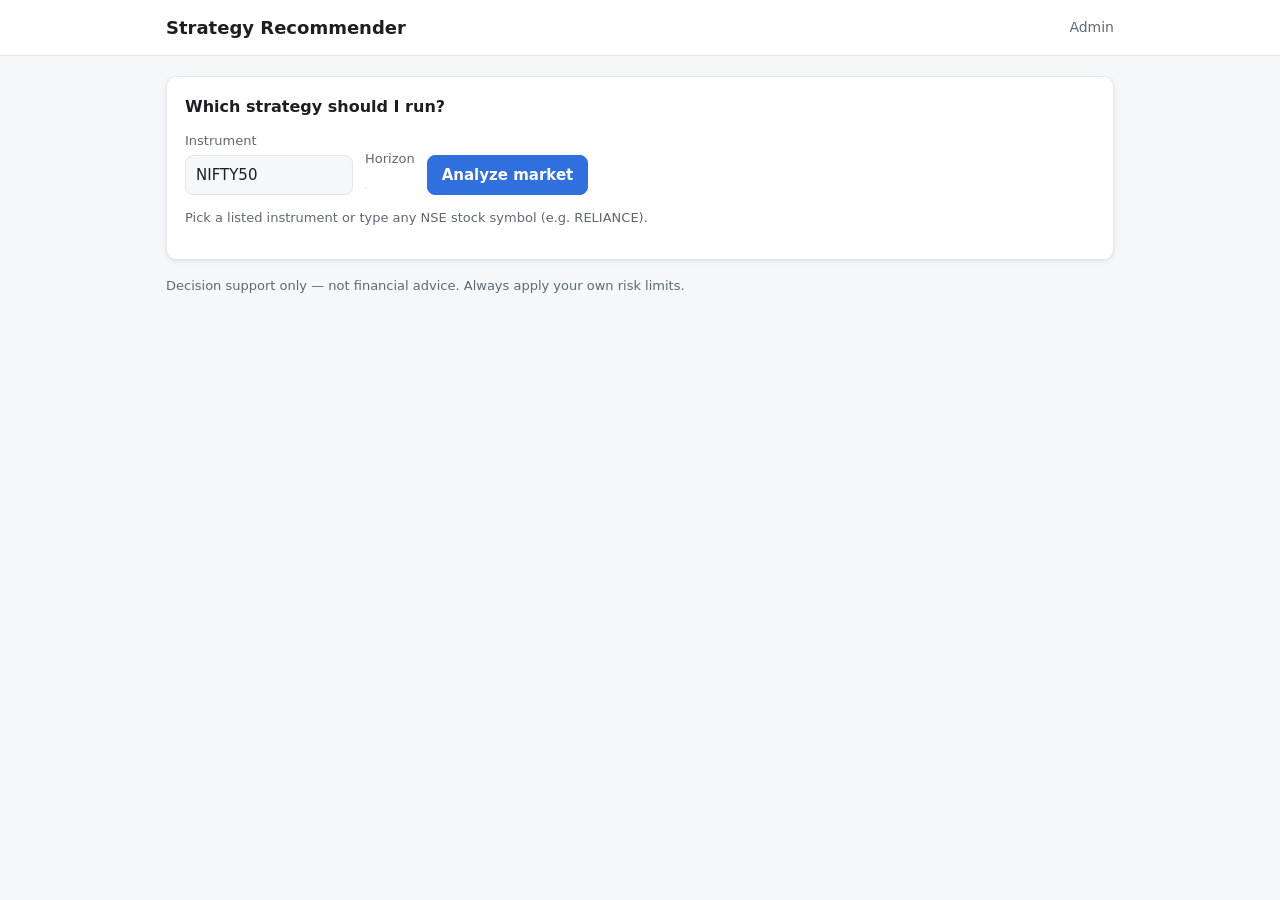
==== static/index.html @ 7da141da "Add market-regime strategy recommender powered by Claude - Candle providers: Groww, Twelve Data, yfi" ====
<!doctype html>
<html lang="en">
<head>
  <meta charset="utf-8">
  <meta name="viewport" content="width=device-width, initial-scale=1">
  <title>Strategy Recommender</title>
  <link rel="stylesheet" href="/static/style.css">
</head>
<body>
<header><div class="wrap"><h1>Strategy Recommender</h1><a href="/admin">Admin</a></div></header>
<main class="wrap">
  <section class="card">
    <h2>Which strategy should I run?</h2>
    <div class="row">
      <div>
        <label for="instrument">Instrument</label>
        <input id="instrument" list="instrument-list" value="NIFTY50" size="14" autocomplete="off">
        <datalist id="instrument-list"></datalist>
      </div>
      <div>
        <label>Horizon</label>
        <div class="seg" id="horizons"></div>
      </div>
      <button class="primary" id="go">Analyze market</button>
    </div>
    <p class="muted small">Pick a listed instrument or type any NSE stock symbol (e.g. RELIANCE).</p>
  </section>

  <div id="error" class="error hidden"></div>
  <div id="result" class="hidden">
    <div id="notice" class="notice hidden" style="margin-bottom:16px"></div>
    <section class="card top" id="top"></section>
    <section class="card">
      <h2>Market regime</h2>
      <div class="grid" id="regime"></div>
      <p id="summary" style="margin:12px 0 0"></p>
    </section>
    <section class="card">
      <h2>All strategies, ranked</h2>
      <div id="rankings"></div>
    </section>
    <section class="card">
      <h2>Re-check if…</h2>
      <ul id="reassess"></ul>
      <details><summary>Raw market numbers</summary><pre id="raw"></pre></details>
      <p class="muted small" id="meta"></p>
    </section>
  </div>
  <p class="muted small">Decision support only — not financial advice. Always apply your own risk limits.</p>
</main>
<script src="/static/app.js"></script>
</body>
</html>
---- static/style.css ----
:root {
  --bg: #f6f7f9; --surface: #ffffff; --border: #e3e6ea; --text: #1b1f24; --muted: #5f6873;
  --accent: #2f6fde; --accent-soft: #e7effd;
  --good: #1f8a4c; --good-soft: #e3f4ea; --warn: #b26a00; --warn-soft: #fbf0dc;
  --bad: #c43d3d; --bad-soft: #fbe6e6;
  --radius: 10px; --shadow: 0 1px 2px rgba(0,0,0,.05), 0 2px 8px rgba(0,0,0,.04);
}
@media (prefers-color-scheme: dark) {
  :root {
    --bg: #111418; --surface: #1a1e24; --border: #2b313a; --text: #e7eaee; --muted: #9aa3ae;
    --accent: #6b9cff; --accent-soft: #1d2a44;
    --good: #4cc57f; --good-soft: #15301f; --warn: #f0ad4e; --warn-soft: #33270f;
    --bad: #ff7676; --bad-soft: #3a1b1b; --shadow: none;
  }
}
* { box-sizing: border-box; }
body { margin: 0; background: var(--bg); color: var(--text);
  font: 15px/1.5 system-ui, -apple-system, "Segoe UI", Roboto, sans-serif; }
header { background: var(--surface); border-bottom: 1px solid var(--border); }
header .wrap { display: flex; align-items: center; justify-content: space-between; gap: 12px; padding: 14px 16px; }
header h1 { font-size: 18px; margin: 0; }
header a { color: var(--muted); text-decoration: none; font-size: 14px; }
.wrap { max-width: 980px; margin: 0 auto; padding: 20px 16px; }
.card { background: var(--surface); border: 1px solid var(--border); border-radius: var(--radius);
  box-shadow: var(--shadow); padding: 18px; margin-bottom: 16px; }
.card h2 { font-size: 16px; margin: 0 0 12px; }
.muted { color: var(--muted); }
.small { font-size: 13px; }
.row { display: flex; flex-wrap: wrap; gap: 12px; align-items: flex-end; }
label { display: block; font-size: 13px; color: var(--muted); margin-bottom: 4px; }
input, select { font: inherit; color: var(--text); background: var(--bg); border: 1px solid var(--border);
  border-radius: 8px; padding: 8px 10px; min-width: 0; }
button { font: inherit; border: 1px solid var(--border); background: var(--surface); color: var(--text);
  border-radius: 8px; padding: 8px 14px; cursor: pointer; }
button.primary { background: var(--accent); border-color: var(--accent); color: #fff; font-weight: 600; }
button:disabled { opacity: .55; cursor: wait; }
.seg { display: inline-flex; border: 1px solid var(--border); border-radius: 8px; overflow: hidden; }
.seg button { border: 0; border-radius: 0; border-right: 1px solid var(--border); }
.seg button:last-child { border-right: 0; }
.seg button.on { background: var(--accent-soft); color: var(--accent); font-weight: 600; }
.grid { display: grid; gap: 12px; grid-template-columns: repeat(auto-fit, minmax(150px, 1fr)); }
.stat { border: 1px solid var(--border); border-radius: 8px; padding: 10px 12px; }
.stat .k { font-size: 12px; color: var(--muted); }
.stat .v { font-size: 18px; font-weight: 600; text-transform: capitalize; }
.pill { display: inline-block; font-size: 12px; font-weight: 600; padding: 2px 8px; border-radius: 999px; }
.pill.recommended { background: var(--good-soft); color: var(--good); }
.pill.conditional { background: var(--warn-soft); color: var(--warn); }
.pill.avoid { background: var(--bad-soft); color: var(--bad); }
.top { border-left: 4px solid var(--good); }
.top.notrade { border-left-color: var(--warn); }
.top .name { font-size: 22px; font-weight: 700; margin: 2px 0 6px; }
.strat { border-top: 1px solid var(--border); padding: 12px 0; }
.strat:first-child { border-top: 0; }
.strat .head { display: flex; justify-content: space-between; gap: 8px; align-items: center; flex-wrap: wrap; }
.bar { height: 6px; background: var(--bg); border-radius: 4px; overflow: hidden; margin: 6px 0; }
.bar > i { display: block; height: 100%; background: var(--accent); }
.notice { background: var(--warn-soft); color: var(--warn); border-radius: 8px; padding: 8px 12px; font-size: 14px; }
.error { background: var(--bad-soft); color: var(--bad); border-radius: 8px; padding: 8px 12px; }
details summary { cursor: pointer; color: var(--muted); }
pre { white-space: pre-wrap; word-break: break-word; font-size: 12px; background: var(--bg); padding: 10px; border-radius: 8px; }
table { width: 100%; border-collapse: collapse; font-size: 14px; }
th, td { text-align: left; padding: 6px 8px; border-bottom: 1px solid var(--border); }
th { color: var(--muted); font-weight: 500; font-size: 13px; }
td.num, th.num { text-align: right; font-variant-numeric: tabular-nums; }
.models { display: grid; gap: 12px; grid-template-columns: repeat(auto-fit, minmax(220px, 1fr)); }
.model { border: 2px solid var(--border); border-radius: var(--radius); padding: 14px; cursor: pointer; }
.model.on { border-color: var(--accent); background: var(--accent-soft); }
.model .t { font-weight: 700; }
.meter { height: 10px; background: var(--bg); border-radius: 6px; overflow: hidden; border: 1px solid var(--border); }
.meter > i { display: block; height: 100%; background: var(--good); }
.meter.hot > i { background: var(--bad); }
.table-scroll { overflow-x: auto; }
.hidden { display: none; }
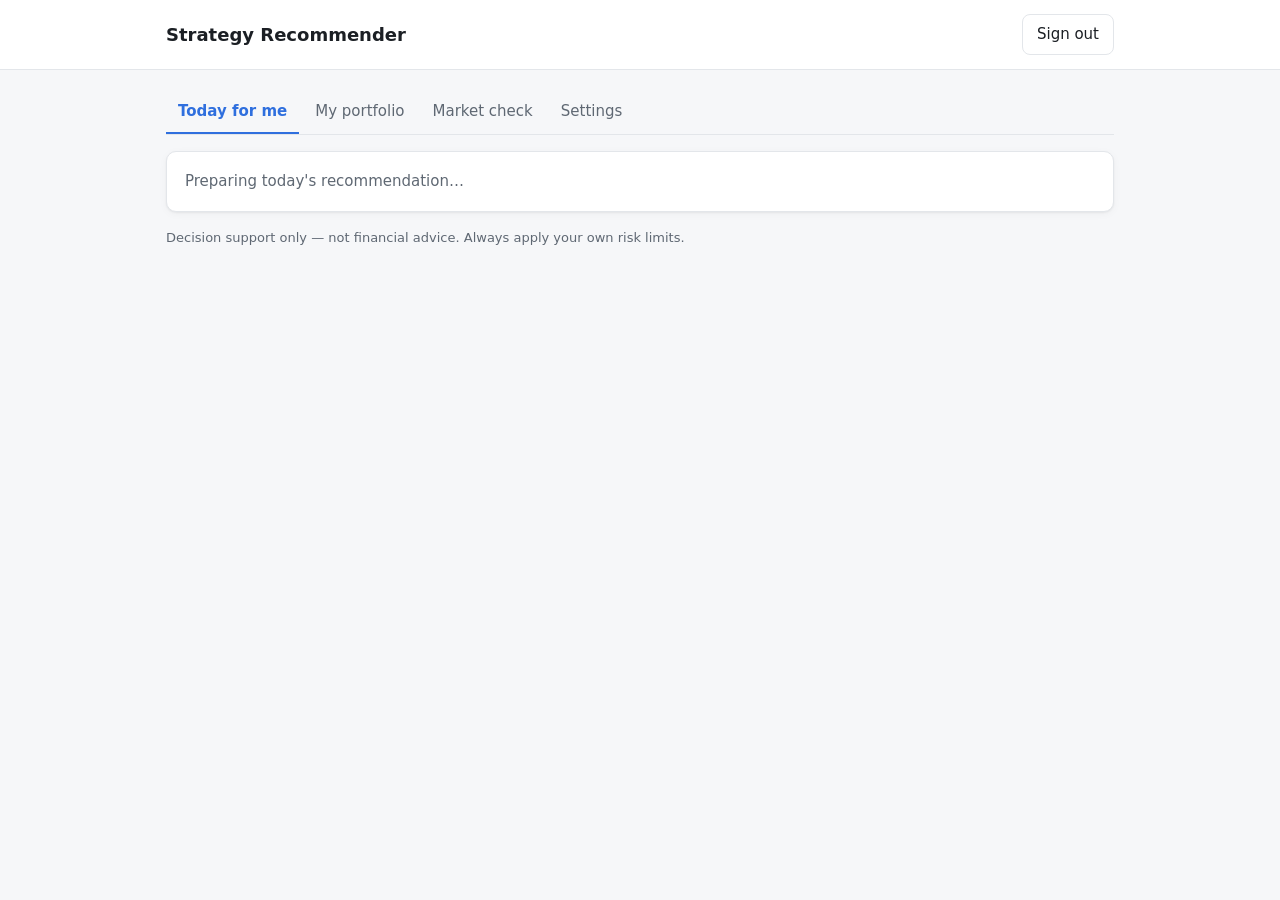
==== commit 866192ac: "Participant accounts, portfolio-based daily picks, AiSensy notifications, Railway deploy Accounts an" ====
--- a/static/index.html
+++ b/static/index.html
@@ -7,47 +7,93 @@
   <link rel="stylesheet" href="/static/style.css">
 </head>
 <body>
-<header><div class="wrap"><h1>Strategy Recommender</h1><a href="/admin">Admin</a></div></header>
+<header><div class="wrap">
+  <h1>Strategy Recommender</h1>
+  <div class="row" style="align-items:center"><span class="muted small" id="who"></span><button id="logout">Sign out</button></div>
+</div></header>
 <main class="wrap">
-  <section class="card">
-    <h2>Which strategy should I run?</h2>
-    <div class="row">
-      <div>
-        <label for="instrument">Instrument</label>
-        <input id="instrument" list="instrument-list" value="NIFTY50" size="14" autocomplete="off">
-        <datalist id="instrument-list"></datalist>
-      </div>
-      <div>
-        <label>Horizon</label>
-        <div class="seg" id="horizons"></div>
-      </div>
-      <button class="primary" id="go">Analyze market</button>
+  <nav class="tabs" id="tabs">
+    <button data-tab="today" class="on">Today for me</button>
+    <button data-tab="portfolio">My portfolio</button>
+    <button data-tab="market">Market check</button>
+    <button data-tab="settings">Settings</button>
+  </nav>
+  <div id="error" class="error hidden" style="margin-bottom:16px"></div>
+
+  <!-- Today -->
+  <section id="tab-today">
+    <div id="today-empty" class="card hidden">
+      <h2>Get a recommendation for your portfolio</h2>
+      <p>Upload your holdings in <b>My portfolio</b> and you will get a strategy picked for <i>your</i> stocks every day.
+        Until then, this is based on the market only.</p>
     </div>
-    <p class="muted small">Pick a listed instrument or type any NSE stock symbol (e.g. RELIANCE).</p>
+    <div id="today-loading" class="card muted">Preparing today's recommendation…</div>
+    <div id="today-result"></div>
   </section>
 
-  <div id="error" class="error hidden"></div>
-  <div id="result" class="hidden">
-    <div id="notice" class="notice hidden" style="margin-bottom:16px"></div>
-    <section class="card top" id="top"></section>
+  <!-- Portfolio -->
+  <section id="tab-portfolio" class="hidden">
+    <div class="card">
+      <h2>Upload holdings</h2>
+      <p class="muted small" style="margin-top:0">Upload a holdings export from your broker (.csv or .xlsx) or fill in the
+        <a href="/api/portfolio/template.csv">template CSV</a> (symbol, quantity, avg_price).
+        Only you can see your portfolio. The file itself is not stored — just symbols, quantities and average prices.</p>
+      <div class="row">
+        <input type="file" id="file" accept=".csv,.xlsx,text/csv,application/vnd.openxmlformats-officedocument.spreadsheetml.sheet">
+        <button class="primary" id="upload">Upload</button>
+      </div>
+    </div>
+    <div class="card hidden" id="holdings-card">
+      <div class="row" style="justify-content:space-between;align-items:center">
+        <h2 style="margin:0">Your holdings</h2>
+        <button class="danger" id="delete-portfolio">Delete portfolio</button>
+      </div>
+      <p class="muted small" id="holdings-meta"></p>
+      <div id="unresolved" class="notice hidden" style="margin-bottom:10px"></div>
+      <div class="table-scroll"><table id="holdings"></table></div>
+    </div>
+  </section>
+
+  <!-- Market -->
+  <section id="tab-market" class="hidden">
     <section class="card">
-      <h2>Market regime</h2>
-      <div class="grid" id="regime"></div>
-      <p id="summary" style="margin:12px 0 0"></p>
+      <h2>Which strategy fits this market?</h2>
+      <div class="row">
+        <div>
+          <label for="instrument">Instrument</label>
+          <input id="instrument" list="instrument-list" value="NIFTY50" size="14" autocomplete="off">
+          <datalist id="instrument-list"></datalist>
+        </div>
+        <div><label>Horizon</label><div class="seg" id="horizons"></div></div>
+        <button class="primary" id="go">Analyze market</button>
+      </div>
+      <p class="muted small">Pick a listed instrument or type any NSE stock symbol (e.g. RELIANCE).</p>
     </section>
-    <section class="card">
-      <h2>All strategies, ranked</h2>
-      <div id="rankings"></div>
-    </section>
-    <section class="card">
-      <h2>Re-check if…</h2>
-      <ul id="reassess"></ul>
-      <details><summary>Raw market numbers</summary><pre id="raw"></pre></details>
-      <p class="muted small" id="meta"></p>
-    </section>
-  </div>
+    <div id="market-result"></div>
+  </section>
+
+  <!-- Settings -->
+  <section id="tab-settings" class="hidden">
+    <div class="card">
+      <h2>Daily WhatsApp message</h2>
+      <label class="switch-row"><input type="checkbox" id="opt-in"> <span id="opt-in-label">Send me today's strategy on WhatsApp</span></label>
+      <p class="muted small" id="opt-in-note"></p>
+    </div>
+    <div class="card">
+      <h2>Change password</h2>
+      <form id="pw-form" class="row">
+        <div><label for="pw-cur">Current password</label><input id="pw-cur" type="password" autocomplete="current-password" required></div>
+        <div><label for="pw-new">New password</label><input id="pw-new" type="password" autocomplete="new-password" minlength="8" required></div>
+        <button class="primary">Update</button>
+      </form>
+      <p class="small" id="pw-msg"></p>
+    </div>
+  </section>
+
   <p class="muted small">Decision support only — not financial advice. Always apply your own risk limits.</p>
 </main>
+<script src="/static/common.js"></script>
+<script src="/static/render.js"></script>
 <script src="/static/app.js"></script>
 </body>
 </html>
--- a/static/style.css
+++ b/static/style.css
@@ -71,3 +71,31 @@
 .meter.hot > i { background: var(--bad); }
 .table-scroll { overflow-x: auto; }
 .hidden { display: none; }
+.vs { margin-top: 4px; padding-left: 8px; border-left: 2px solid var(--border); }
+.matrix th.c, .matrix td.c { text-align: center; min-width: 90px; }
+.matrix th.c { font-size: 12px; }
+.matrix .pick { background: var(--good-soft); }
+.matrix .yes { color: var(--good); font-weight: 700; }
+.matrix .no { color: var(--bad); font-weight: 700; }
+textarea { font: inherit; color: var(--text); background: var(--bg); border: 1px solid var(--border);
+  border-radius: 8px; padding: 8px 10px; width: 100%; resize: vertical; }
+.form-grid { display: grid; gap: 12px; grid-template-columns: repeat(auto-fit, minmax(240px, 1fr)); }
+.form-grid .full { grid-column: 1 / -1; }
+.form-grid input, .form-grid select { width: 100%; }
+.checks { display: flex; flex-wrap: wrap; gap: 4px 14px; }
+.checks label { display: inline-flex; align-items: center; gap: 5px; color: var(--text); font-size: 14px; margin: 0; }
+.checks input { width: auto; }
+fieldset { border: 1px solid var(--border); border-radius: 8px; padding: 10px 12px; margin: 0; }
+legend { font-size: 13px; color: var(--muted); padding: 0 4px; }
+button.danger { color: var(--bad); }
+.actions { white-space: nowrap; }
+.actions button { padding: 4px 10px; font-size: 13px; }
+.narrow { max-width: 440px; }
+.block { display: block; width: 100%; }
+.tabs { display: flex; gap: 4px; margin-bottom: 16px; overflow-x: auto; border-bottom: 1px solid var(--border); }
+.tabs button { border: 0; border-bottom: 2px solid transparent; border-radius: 0; background: none; padding: 10px 12px; white-space: nowrap; color: var(--muted); }
+.tabs button.on { color: var(--accent); border-bottom-color: var(--accent); font-weight: 600; }
+.runon { font-size: 16px; font-weight: 500; }
+.switch-row { display: flex; align-items: center; gap: 8px; color: var(--text); font-size: 15px; }
+.switch-row input { width: 18px; height: 18px; }
+.invite-box { word-break: break-all; background: var(--bg); border: 1px dashed var(--border); border-radius: 8px; padding: 8px 10px; font-size: 13px; }
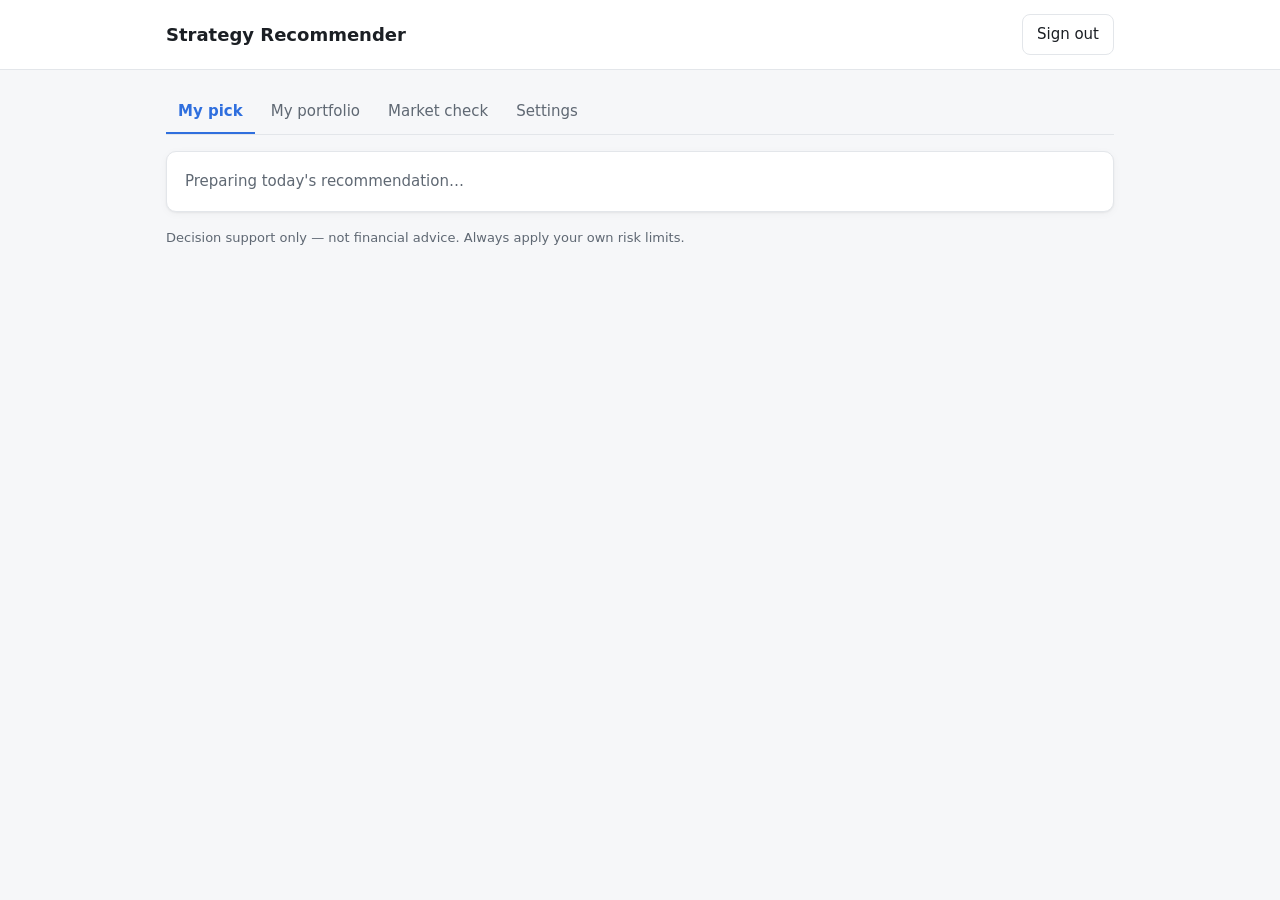
==== commit 4ccae6bd: "1-day picks target the right trading session After the 15:30 IST close (and on weekends/holidays) a " ====
--- a/static/index.html
+++ b/static/index.html
@@ -13,7 +13,7 @@
 </div></header>
 <main class="wrap">
   <nav class="tabs" id="tabs">
-    <button data-tab="today" class="on">Today for me</button>
+    <button data-tab="today" class="on">My pick</button>
     <button data-tab="portfolio">My portfolio</button>
     <button data-tab="market">Market check</button>
     <button data-tab="settings">Settings</button>
@@ -22,6 +22,10 @@
 
   <!-- Today -->
   <section id="tab-today">
+    <div id="profile-nudge" class="notice hidden" style="margin-bottom:16px">
+      Tell us your risk tolerance, experience and capital in <a href="#" id="go-settings">Settings</a> —
+      then you'll only be recommended strategies that suit you.
+    </div>
     <div id="today-empty" class="card hidden">
       <h2>Get a recommendation for your portfolio</h2>
       <p>Upload your holdings in <b>My portfolio</b> and you will get a strategy picked for <i>your</i> stocks every day.
@@ -60,20 +64,47 @@
       <h2>Which strategy fits this market?</h2>
       <div class="row">
         <div>
-          <label for="instrument">Instrument</label>
-          <input id="instrument" list="instrument-list" value="NIFTY50" size="14" autocomplete="off">
-          <datalist id="instrument-list"></datalist>
+          <label for="instrument-select">Instrument</label>
+          <select id="instrument-select"></select>
+          <input id="instrument" class="hidden" size="14" autocomplete="off" placeholder="NSE symbol, e.g. RELIANCE">
         </div>
         <div><label>Horizon</label><div class="seg" id="horizons"></div></div>
         <button class="primary" id="go">Analyze market</button>
       </div>
-      <p class="muted small">Pick a listed instrument or type any NSE stock symbol (e.g. RELIANCE).</p>
+      <p class="muted small" id="market-hint"></p>
     </section>
     <div id="market-result"></div>
   </section>
 
   <!-- Settings -->
   <section id="tab-settings" class="hidden">
+    <div class="card">
+      <h2>My trading profile</h2>
+      <p class="muted small" style="margin-top:0">Strategies that don't match your profile are never recommended to you. Only you can see this.</p>
+      <form id="profile-form" class="form-grid">
+        <div>
+          <label for="pf-risk">Risk tolerance</label>
+          <select id="pf-risk" required>
+            <option value="">Choose…</option>
+            <option value="low">Low — I want to protect my capital</option>
+            <option value="medium">Medium — some ups and downs are fine</option>
+            <option value="high">High — I accept large swings for higher returns</option>
+          </select>
+        </div>
+        <div>
+          <label for="pf-exp">Trading experience</label>
+          <select id="pf-exp" required>
+            <option value="">Choose…</option>
+            <option value="beginner">Beginner — under 1 year</option>
+            <option value="intermediate">Intermediate — 1 to 3 years</option>
+            <option value="advanced">Advanced — 3+ years, comfortable with F&amp;O</option>
+          </select>
+        </div>
+        <div><label for="pf-capital">Capital for algo trading (₹)</label><input id="pf-capital" type="number" min="0" step="1000" required placeholder="200000"></div>
+        <div style="align-self:end"><label class="switch-row"><input type="checkbox" id="pf-fno"> I have an F&amp;O (futures &amp; options) account</label></div>
+        <div class="full row"><button class="primary" id="pf-save">Save profile</button><span class="small" id="pf-msg"></span></div>
+      </form>
+    </div>
     <div class="card">
       <h2>Daily WhatsApp message</h2>
       <label class="switch-row"><input type="checkbox" id="opt-in"> <span id="opt-in-label">Send me today's strategy on WhatsApp</span></label>
--- a/static/style.css
+++ b/static/style.css
@@ -99,3 +99,13 @@
 .switch-row { display: flex; align-items: center; gap: 8px; color: var(--text); font-size: 15px; }
 .switch-row input { width: 18px; height: 18px; }
 .invite-box { word-break: break-all; background: var(--bg); border: 1px dashed var(--border); border-radius: 8px; padding: 8px 10px; font-size: 13px; }
+.reasons { margin: 4px 0 0; padding-left: 18px; color: var(--muted); }
+.visually-hidden { position: absolute; width: 1px; height: 1px; overflow: hidden; clip: rect(0 0 0 0); }
+label.btn { display: inline-block; border: 1px solid var(--border); background: var(--surface); color: var(--text); border-radius: 8px; padding: 8px 14px; cursor: pointer; font-size: 15px; margin: 0; }
+.warn-list { margin: 4px 0 0; padding-left: 18px; color: var(--warn); font-size: 13px; }
+.narrow-card { max-width: 440px; }
+body[data-role="admin"] .master-only { display: none; }
+.google-btn { display: flex; align-items: center; justify-content: center; gap: 8px; margin-top: 12px; padding: 9px 14px;
+  border: 1px solid var(--border); border-radius: 8px; background: var(--surface); color: var(--text); text-decoration: none; font-weight: 600; }
+.google-btn::before { content: "G"; font-weight: 800; color: #4285f4; }
+.or { text-align: center; color: var(--muted); font-size: 13px; margin: 12px 0 0; }
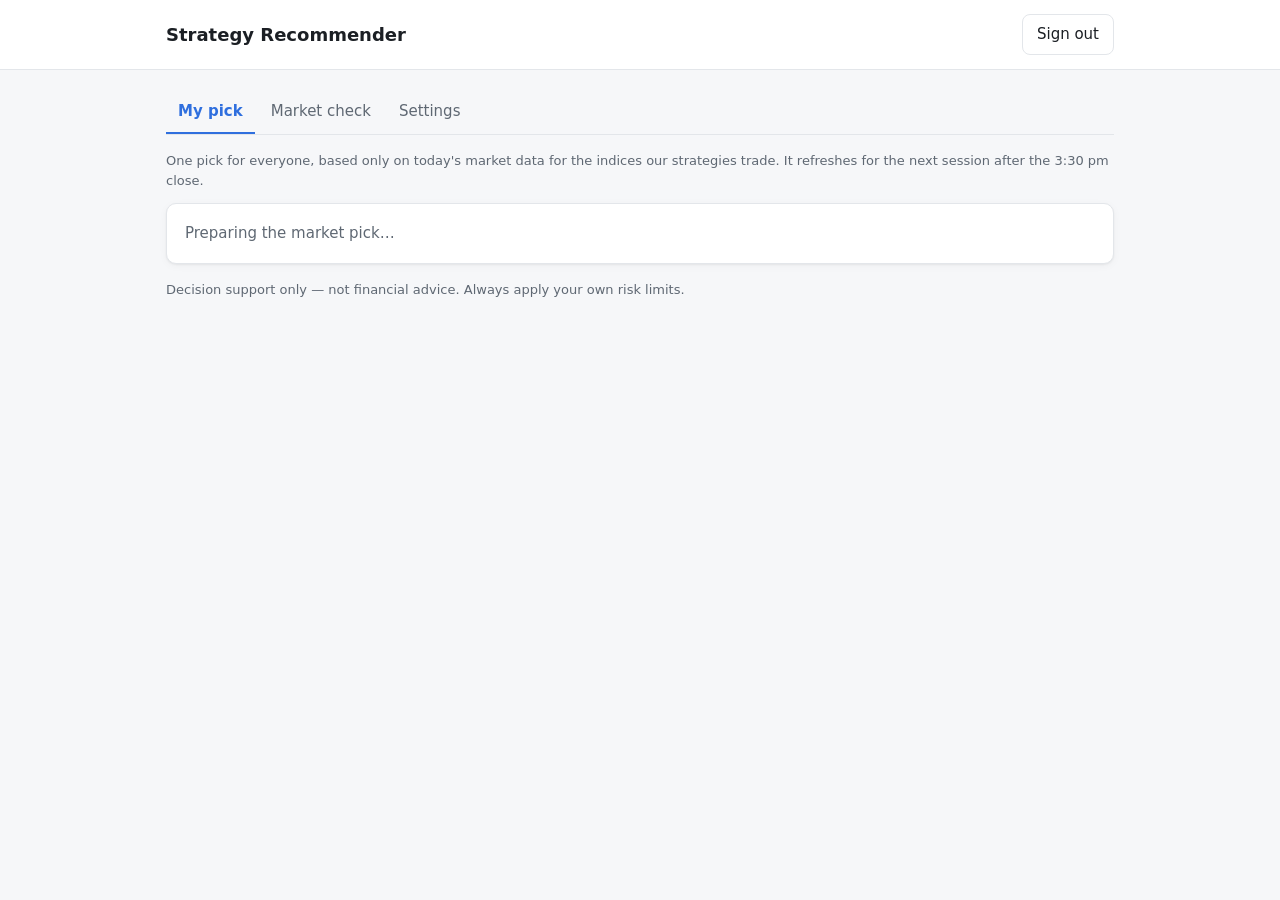
==== commit e5889f5d: "Make recommendations market-data only Remove the participant trading profile and portfolio upload. E" ====
--- a/static/index.html
+++ b/static/index.html
@@ -14,7 +14,6 @@
 <main class="wrap">
   <nav class="tabs" id="tabs">
     <button data-tab="today" class="on">My pick</button>
-    <button data-tab="portfolio">My portfolio</button>
     <button data-tab="market">Market check</button>
     <button data-tab="settings">Settings</button>
   </nav>
@@ -22,40 +21,10 @@
 
   <!-- Today -->
   <section id="tab-today">
-    <div id="profile-nudge" class="notice hidden" style="margin-bottom:16px">
-      Tell us your risk tolerance, experience and capital in <a href="#" id="go-settings">Settings</a> —
-      then you'll only be recommended strategies that suit you.
-    </div>
-    <div id="today-empty" class="card hidden">
-      <h2>Get a recommendation for your portfolio</h2>
-      <p>Upload your holdings in <b>My portfolio</b> and you will get a strategy picked for <i>your</i> stocks every day.
-        Until then, this is based on the market only.</p>
-    </div>
-    <div id="today-loading" class="card muted">Preparing today's recommendation…</div>
+    <p class="muted small" style="margin-top:0">One pick for everyone, based only on today's market data for the
+      indices our strategies trade. It refreshes for the next session after the 3:30 pm close.</p>
+    <div id="today-loading" class="card muted">Preparing the market pick…</div>
     <div id="today-result"></div>
-  </section>
-
-  <!-- Portfolio -->
-  <section id="tab-portfolio" class="hidden">
-    <div class="card">
-      <h2>Upload holdings</h2>
-      <p class="muted small" style="margin-top:0">Upload a holdings export from your broker (.csv or .xlsx) or fill in the
-        <a href="/api/portfolio/template.csv">template CSV</a> (symbol, quantity, avg_price).
-        Only you can see your portfolio. The file itself is not stored — just symbols, quantities and average prices.</p>
-      <div class="row">
-        <input type="file" id="file" accept=".csv,.xlsx,text/csv,application/vnd.openxmlformats-officedocument.spreadsheetml.sheet">
-        <button class="primary" id="upload">Upload</button>
-      </div>
-    </div>
-    <div class="card hidden" id="holdings-card">
-      <div class="row" style="justify-content:space-between;align-items:center">
-        <h2 style="margin:0">Your holdings</h2>
-        <button class="danger" id="delete-portfolio">Delete portfolio</button>
-      </div>
-      <p class="muted small" id="holdings-meta"></p>
-      <div id="unresolved" class="notice hidden" style="margin-bottom:10px"></div>
-      <div class="table-scroll"><table id="holdings"></table></div>
-    </div>
   </section>
 
   <!-- Market -->
@@ -79,33 +48,6 @@
   <!-- Settings -->
   <section id="tab-settings" class="hidden">
     <div class="card">
-      <h2>My trading profile</h2>
-      <p class="muted small" style="margin-top:0">Strategies that don't match your profile are never recommended to you. Only you can see this.</p>
-      <form id="profile-form" class="form-grid">
-        <div>
-          <label for="pf-risk">Risk tolerance</label>
-          <select id="pf-risk" required>
-            <option value="">Choose…</option>
-            <option value="low">Low — I want to protect my capital</option>
-            <option value="medium">Medium — some ups and downs are fine</option>
-            <option value="high">High — I accept large swings for higher returns</option>
-          </select>
-        </div>
-        <div>
-          <label for="pf-exp">Trading experience</label>
-          <select id="pf-exp" required>
-            <option value="">Choose…</option>
-            <option value="beginner">Beginner — under 1 year</option>
-            <option value="intermediate">Intermediate — 1 to 3 years</option>
-            <option value="advanced">Advanced — 3+ years, comfortable with F&amp;O</option>
-          </select>
-        </div>
-        <div><label for="pf-capital">Capital for algo trading (₹)</label><input id="pf-capital" type="number" min="0" step="1000" required placeholder="200000"></div>
-        <div style="align-self:end"><label class="switch-row"><input type="checkbox" id="pf-fno"> I have an F&amp;O (futures &amp; options) account</label></div>
-        <div class="full row"><button class="primary" id="pf-save">Save profile</button><span class="small" id="pf-msg"></span></div>
-      </form>
-    </div>
-    <div class="card">
       <h2>Daily WhatsApp message</h2>
       <label class="switch-row"><input type="checkbox" id="opt-in"> <span id="opt-in-label">Send me today's strategy on WhatsApp</span></label>
       <p class="muted small" id="opt-in-note"></p>
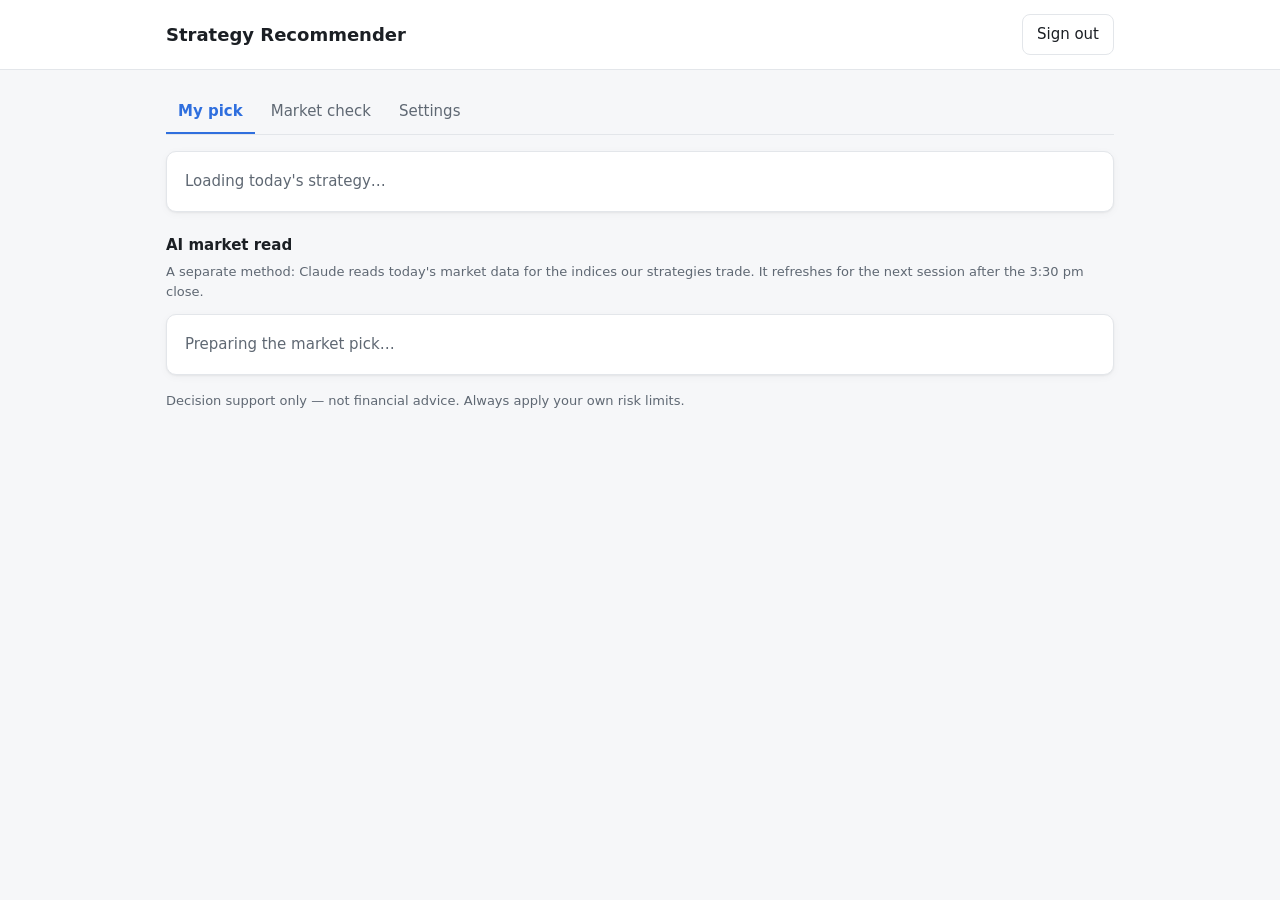
==== commit 046f6c90: "Publish the strategy-research pick to participants at 08:00 IST - The scheduler runs a "research" jo" ====
--- a/static/index.html
+++ b/static/index.html
@@ -21,8 +21,10 @@
 
   <!-- Today -->
   <section id="tab-today">
-    <p class="muted small" style="margin-top:0">One pick for everyone, based only on today's market data for the
-      indices our strategies trade. It refreshes for the next session after the 3:30 pm close.</p>
+    <div id="research-today"><div class="card muted">Loading today's strategy…</div></div>
+    <h2 class="section-title">AI market read</h2>
+    <p class="muted small" style="margin-top:0">A separate method: Claude reads today's market data for the indices our
+      strategies trade. It refreshes for the next session after the 3:30 pm close.</p>
     <div id="today-loading" class="card muted">Preparing the market pick…</div>
     <div id="today-result"></div>
   </section>
--- a/static/style.css
+++ b/static/style.css
@@ -109,3 +109,30 @@
   border: 1px solid var(--border); border-radius: 8px; background: var(--surface); color: var(--text); text-decoration: none; font-weight: 600; }
 .google-btn::before { content: "G"; font-weight: 800; color: #4285f4; }
 .or { text-align: center; color: var(--muted); font-size: 13px; margin: 12px 0 0; }
+/* strategy research pages */
+.wrap.wide { max-width: 1240px; }
+h3.sub { font-size: 14px; margin: 16px 0 6px; }
+.stat .v.nocap { text-transform: none; }
+.pos { color: var(--good); }
+.neg { color: var(--bad); }
+.notice.ok { background: var(--good-soft); color: var(--good); }
+.result { margin-top: 12px; }
+[data-pane] td.num { white-space: nowrap; }
+tr.hl td { background: var(--accent-soft); }
+.chart { width: 100%; height: 240px; display: block; }
+.chart .axis { font-size: 11px; fill: var(--muted); }
+.chart .zero { stroke: var(--border); stroke-width: 1; }
+.legend { display: flex; flex-wrap: wrap; gap: 4px 14px; font-size: 12px; color: var(--muted); margin-top: 4px; }
+.legend .lg { display: inline-flex; align-items: center; gap: 5px; }
+.legend i { display: inline-block; width: 14px; height: 3px; border-radius: 2px; }
+.s0 { stroke: #2f6fde; background: #2f6fde; } .s1 { stroke: #d9822b; background: #d9822b; }
+.s2 { stroke: #1f8a4c; background: #1f8a4c; } .s3 { stroke: #a23fbf; background: #a23fbf; }
+.s4 { stroke: #c43d3d; background: #c43d3d; } .s5 { stroke: #2a9d9a; background: #2a9d9a; }
+.s6 { stroke: #8a7a2b; background: #8a7a2b; } .s7 { stroke: #6b7280; background: #6b7280; }
+@media (prefers-color-scheme: dark) {
+  .s0 { stroke: #6b9cff; background: #6b9cff; } .s1 { stroke: #f0a050; background: #f0a050; }
+  .s2 { stroke: #4cc57f; background: #4cc57f; } .s3 { stroke: #c77de0; background: #c77de0; }
+  .s4 { stroke: #ff7676; background: #ff7676; } .s5 { stroke: #4fd1cc; background: #4fd1cc; }
+}
+.name-lg { font-size: 22px; font-weight: 700; margin: 2px 0 8px; }
+h2.section-title { font-size: 15px; margin: 22px 0 6px; }
